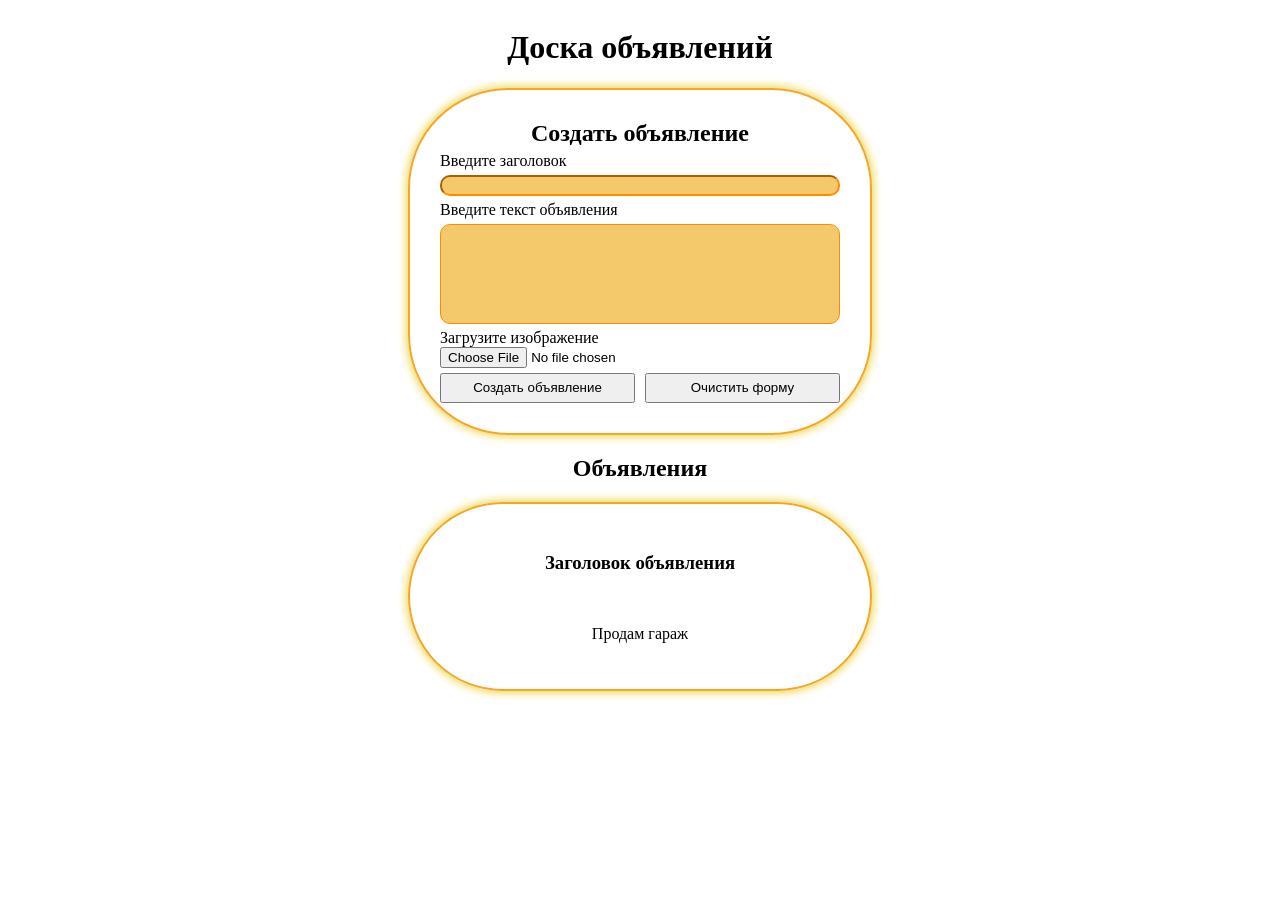
==== docs/advert.html @ 03eae0c4 "Update advertisment" ====
<!DOCTYPE html>
<html lang="ru">
<head>
    <meta charset="UTF-8">
    <meta name="viewport" content="width=device-width, initial-scale=1.0">
    <title>Объявления</title>
    <link rel="stylesheet" href="../style.css">
</head>
<body class="Center">

    <h1>Доска объявлений</h1>

    <form class="orangeForm newsForm">
        <h2>Создать объявление</h2>
        <div class="flex-input-text">
            <label>Введите заголовок</label>
            <input type="text" id="news_header" class="inputOrange">
        </div>

        <div class="flex-input-text ">
            <label>Введите текст объявления</label>
            <textarea cols="30" rows="5" id="news_text" class="inputOrange"></textarea>
        </div>

        <div class="flex-input-orange">
            <label>Загрузите изображение</label>
            <input type="file" accept="image/*" id="news_image">
        </div>

        <div class="buttons">
        <input type="button" value="Создать объявление" class="buttonSize">
        <input type="reset" value="Очистить форму" class="buttonSize">
        </div>
    </form>

    <h2>Объявления</h2>
    <div class="advert">
        <h3>Заголовок объявления</h3>
        <img src="">
        <p>Продам гараж</p>

    </div>


</body>
</html>
---- style.css ----
.inputOrange{
    background-color: rgba(243, 196, 93, 0.911);
    border-radius: 10px ;
    border-color: darkorange;
}
.orangeForm{
    border: 2px solid #f5a623;
    border-radius: 100px;
    padding: 30px;
    width: 400px;
    max-width: 90%;
    box-shadow: 0px 0px 10px 1px rgb(235, 207, 48);
    max-height: 900px;
    
    display: flex;
    flex-direction: column;
    gap: 5px;
}
.flex-input-text{
    display: flex;
    flex-direction: column;
    gap: 5px;
}
.flex-input-label {
    display: flex;
    align-items: center;
    justify-content: space-between; 
}
.Center{
    display: flex;
    justify-content: center;
    align-items: center;
    flex-direction: column;
}
.flex-input-label input {
    height: 20px;
}
.selectSize{
    width: 150px;
    height: 30px;
}
.buttonSize{
    height: 30px;
}
.orangeForm h2{
    margin: 0;
}
.newsForm h2{
    text-align: center;
}
.newsForm textarea {
    width: 100%;
    height: 100px;
    resize: none;
    box-sizing: border-box;
}
.buttons{
    display: flex;
    gap: 10px;
    
}
.buttons input{
    flex: 1;
}
.advert{
   border: 2px solid #f5a623;
    border-radius: 100px;
    padding: 30px;
    width: 400px;
    max-width: 90%;
    box-shadow: 0px 0px 10px 1px rgb(235, 207, 48);
    max-height: 900px;
}
.advert h3{
    text-align: center;
}
.advert img{
    width: 100%;
    border-radius: 9px;

}
.advert p{
    margin-top: 14px;
    text-align: center;
}
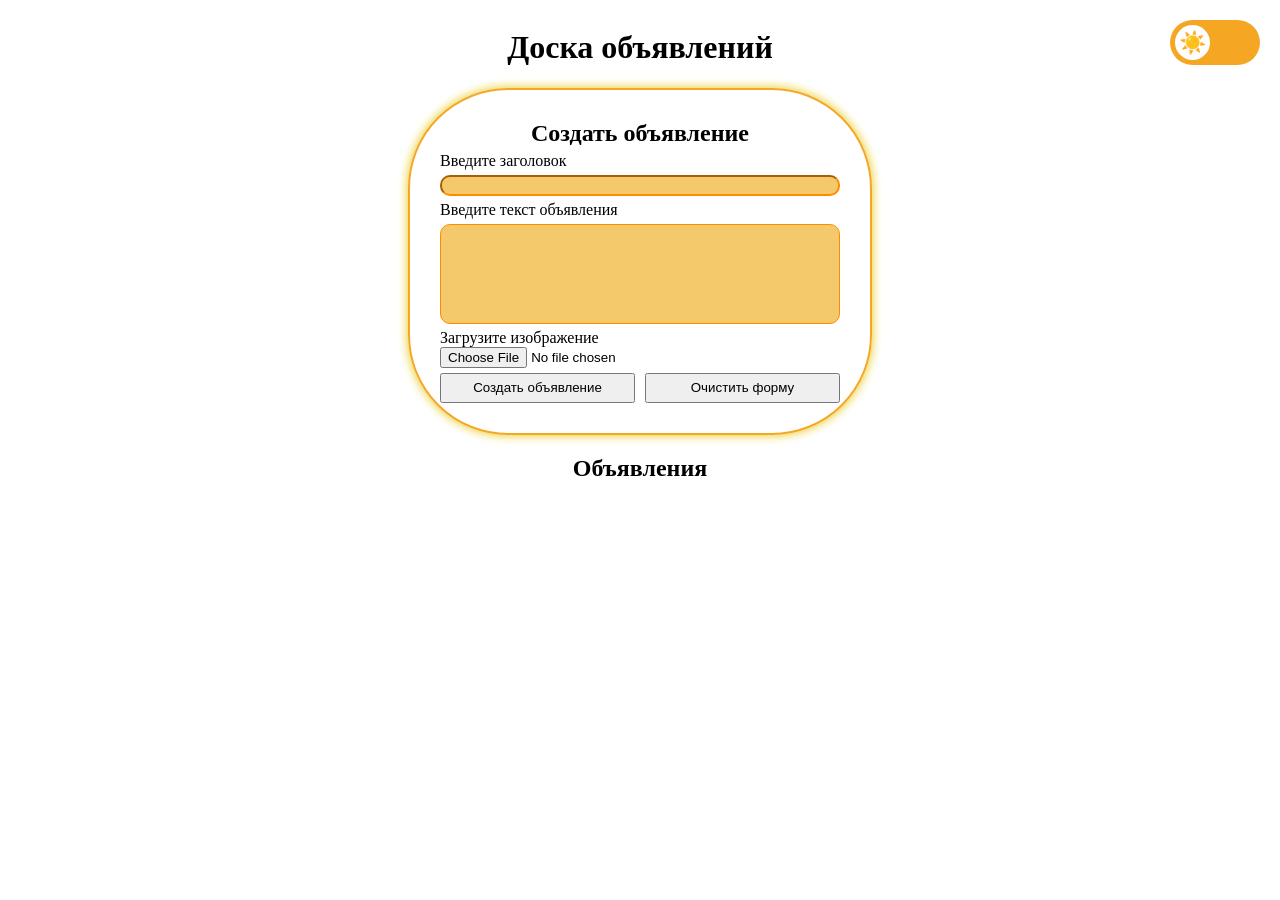
==== commit 010ffeb8: "Add theme switcher and cookies" ====
--- a/docs/advert.html
+++ b/docs/advert.html
@@ -5,8 +5,13 @@
     <meta name="viewport" content="width=device-width, initial-scale=1.0">
     <title>Объявления</title>
     <link rel="stylesheet" href="../style.css">
+    <script src="script.js" defer></script>
+    
 </head>
 <body class="Center">
+    <button class="themeButton" id="themeButton" onclick="changeTheme()">
+    <span class="themeCircle">☀️</span>
+    </button>
 
     <h1>Доска объявлений</h1>
 
@@ -28,19 +33,117 @@
         </div>
 
         <div class="buttons">
-        <input type="button" value="Создать объявление" class="buttonSize">
+        <input type="button" value="Создать объявление" onclick="f1()" class="buttonSize">
         <input type="reset" value="Очистить форму" class="buttonSize">
         </div>
     </form>
 
     <h2>Объявления</h2>
-    <div class="advert">
-        <h3>Заголовок объявления</h3>
-        <img src="">
-        <p>Продам гараж</p>
+    <div id="advertList">
+    </div>
+    
+<script>
+    function f1() {
+    let div = document.createElement("div");
+    div.className = "advert";
 
-    </div>
+    let header = document.createElement("h3");
+    header.textContent = document.getElementById("news_header").value;
+
+    let text = document.createElement("p");
+    text.textContent = document.getElementById("news_text").value;
+
+    let foto = document.createElement("img");
+    let file = document.getElementById("news_image").files[0];
+
+    let avtor = document.createElement("p");
+    avtor.textContent= "Автор";
+
+    let date = document.createElement("p");
+    
+
+
+    if (file) {
+    foto.src = URL.createObjectURL(file);
+    div.append(foto);
+    }
+
+    
+
+    div.append(header);
+    div.append(text);
+    div.append(foto);
+    div.append(avtor);
+    
+
+    document.getElementById("advertList").append(div);}
+
+function getCookie(name) {
+    let matches = document.cookie.match(new RegExp(
+        "(?:^|; )" + name.replace(/([\.$?*|{}\(\)\[\]\\\/\+^])/g, '\\$1') + "=([^;]*)"
+    ));
+
+    return matches ? decodeURIComponent(matches[1]) : undefined;
+}
+
+function setCookie(name, value, options = {}) {
+    options = {
+        path: '/',
+        ...options
+    };
+
+    if (options.expires instanceof Date) {
+        options.expires = options.expires.toUTCString();
+    }
+
+    let updatedCookie = encodeURIComponent(name) + "=" + encodeURIComponent(value);
+
+    for (let optionKey in options) {
+        updatedCookie += "; " + optionKey;
+
+        let optionValue = options[optionKey];
+
+        if (optionValue !== true) {
+            updatedCookie += "=" + optionValue;
+        }
+    }
+
+    document.cookie = updatedCookie;
+}
+function deleteCookie(name) {
+    setCookie(name, "", {
+        "max-age": -1
+    });
+}
+
+
+    function changeTheme() {
+    document.body.classList.toggle("dark");
+
+    let circle = document.querySelector(".themeCircle");
+
+    if (document.body.classList.contains("dark")) {
+        circle.textContent = "🌙";
+        setCookie("theme", "dark", {"max-age": 60 * 60 * 24 * 30});
+    } else {
+        circle.textContent = "☀️";
+        setCookie("theme", "light", {"max-age": 60 * 60 * 24 * 30});
+    }
+}
+window.onload = function() {
+    let theme = getCookie("theme");
+
+    if (theme === "dark") {
+        document.body.classList.add("dark");
+
+        let circle = document.querySelector(".themeCircle");
+        circle.textContent = "🌙";
+    }
+};
+
+    </script>
 
 
 </body>
+
 </html>
--- a/style.css
+++ b/style.css
@@ -70,6 +70,7 @@
     max-width: 90%;
     box-shadow: 0px 0px 10px 1px rgb(235, 207, 48);
     max-height: 900px;
+    margin-bottom: 15px;
 }
 .advert h3{
     text-align: center;
@@ -83,3 +84,42 @@
     margin-top: 14px;
     text-align: center;
 }
+
+.themeButton {
+    position: fixed;
+    top: 20px;
+    right: 20px;
+    width: 90px;
+    height: 45px;
+    border: none;
+    border-radius: 30px;
+    background-color: #f5a623;
+    cursor: pointer;
+    padding: 5px;
+    transition: 0.3s;
+}
+
+.themeCircle {
+    display: flex;
+    align-items: center;
+    justify-content: center;
+    width: 35px;
+    height: 35px;
+    border-radius: 50%;
+    background-color: white;
+    font-size: 22px;
+    transition: 0.3s;
+}
+body.dark {
+    background-color: #222;
+    color: white;
+}
+
+.dark .themeButton {
+    background-color: #454c67;
+}
+
+.dark .themeCircle {
+    transform: translateX(45px);
+    background-color: #6675ae;
+}
